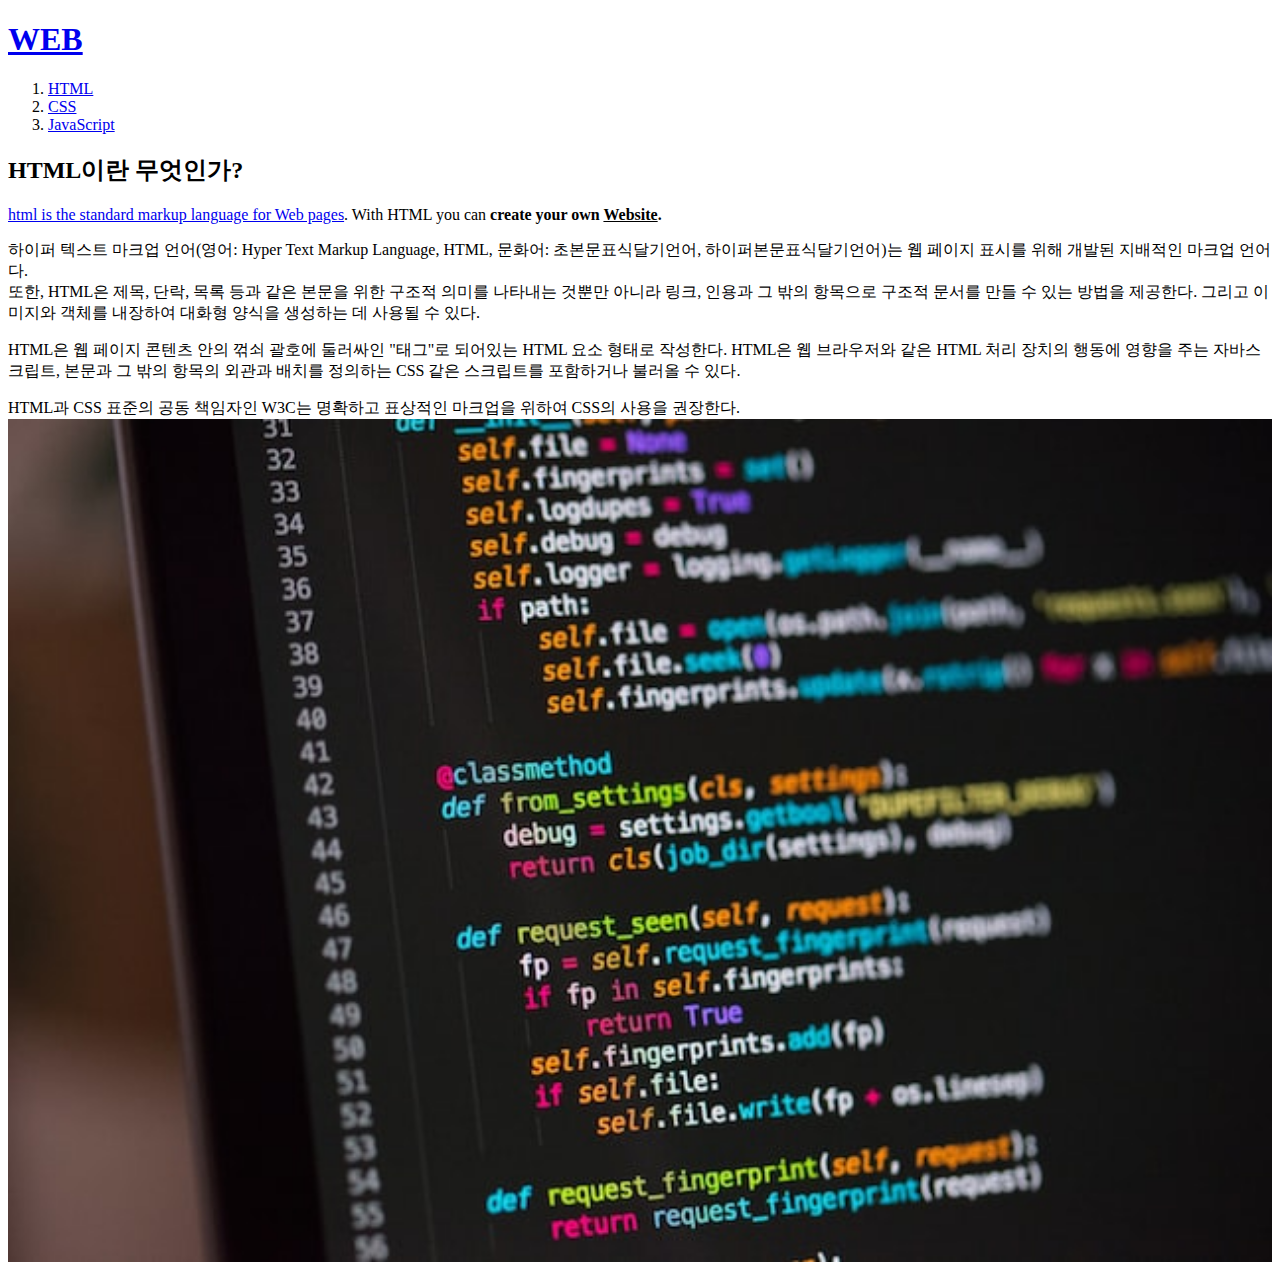
==== 1.html @ ca0828c4 "생활코딩-웹사이트 완성" ====
<!doctype html>
<html>
<head>
<title>WEB1 - HTML</title>
<meta charset="utf-8">
</head>
<body>
  <h1><a href="index.html">WEB</a></h1>
<ol>
  <li><a href="1.html">HTML</a></li>
  <li><a href="2.html">CSS</a></li>
  <li><a href="3.html">JavaScript</a></li>
</ol>
<h2>HTML이란 무엇인가?</h2> <a href="https://www.w3.org/TR/2011/WD-html5-20110405/" target="_blank" title="html5 specification">html is the standard markup language for Web pages</a>. With HTML you can <strong>create your own <u>Website</u>.</strong>
<p>하이퍼 텍스트 마크업 언어(영어: Hyper Text Markup Language, HTML, 문화어: 초본문표식달기언어, 하이퍼본문표식달기언어)는 웹 페이지 표시를 위해 개발된 지배적인 마크업 언어다.
  <br>또한, HTML은 제목, 단락, 목록 등과 같은 본문을 위한 구조적 의미를 나타내는 것뿐만 아니라 링크, 인용과 그 밖의 항목으로 구조적 문서를 만들 수 있는 방법을 제공한다.
  그리고 이미지와 객체를 내장하여 대화형 양식을 생성하는 데 사용될 수 있다. <p>HTML은 웹 페이지 콘텐츠 안의 꺾쇠 괄호에 둘러싸인 "태그"로 되어있는 HTML 요소 형태로 작성한다.
    HTML은 웹 브라우저와 같은 HTML 처리 장치의 행동에 영향을 주는 자바스크립트, 본문과 그 밖의 항목의 외관과 배치를 정의하는 CSS 같은 스크립트를 포함하거나 불러올 수 있다.</p>
    HTML과 CSS 표준의 공동 책임자인 W3C는 명확하고 표상적인 마크업을 위하여 CSS의 사용을 권장한다.
<img src="coding.jpg" width="100%">
</body>
</html>
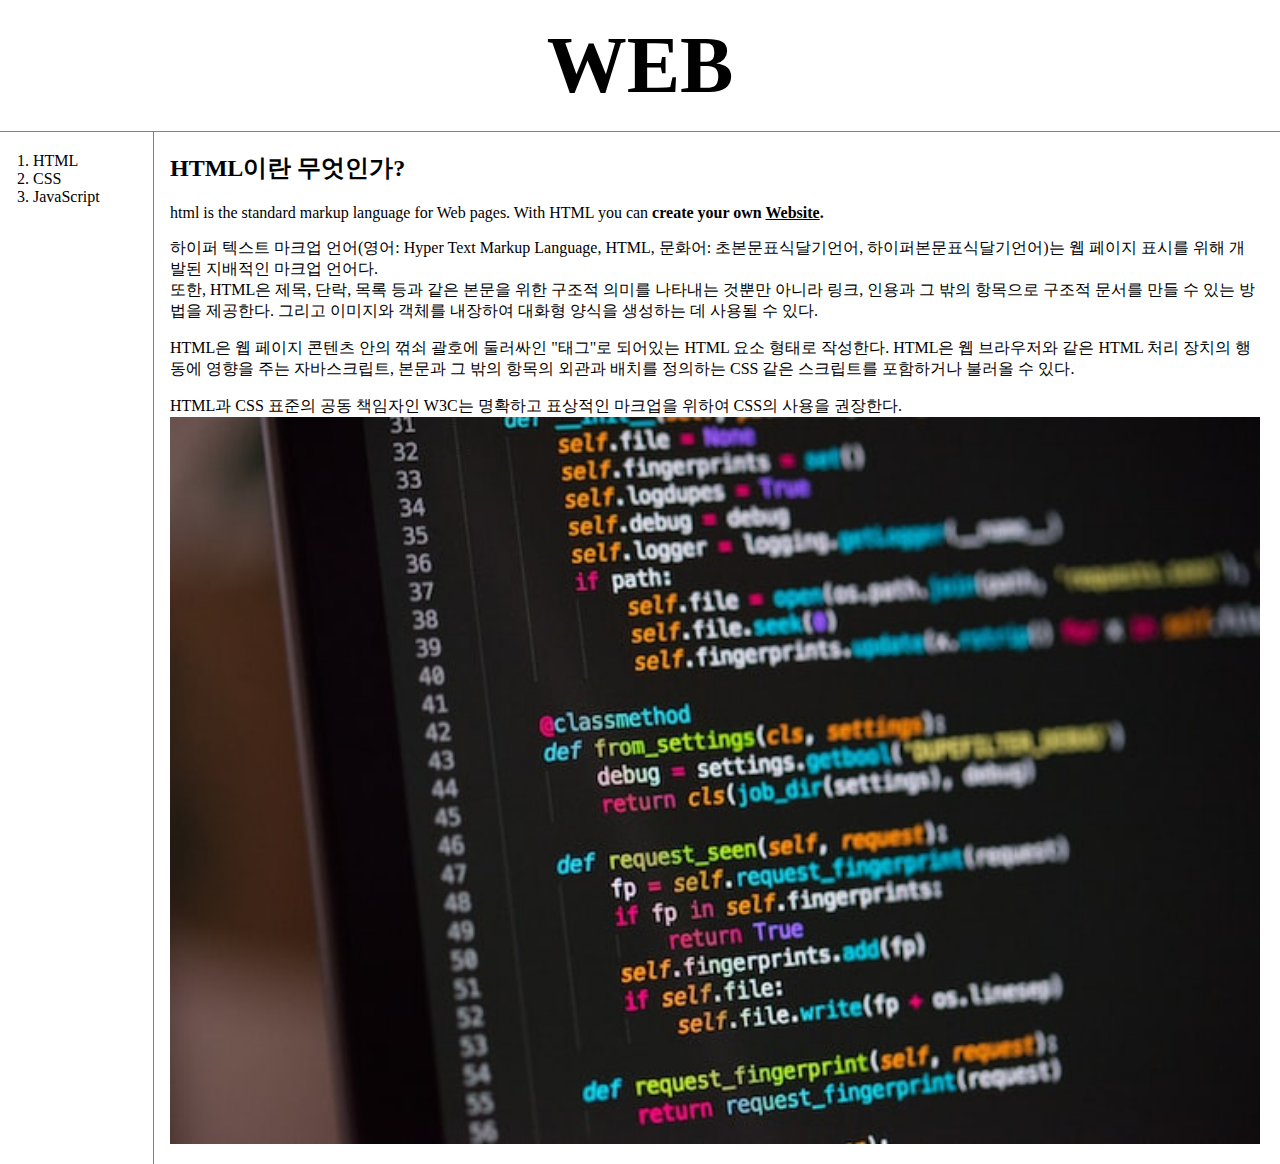
==== commit e658d181: "생활코딩-CSS" ====
--- a/1.html
+++ b/1.html
@@ -1,22 +1,26 @@
-<!doctype html>
 <html>
 <head>
 <title>WEB1 - HTML</title>
 <meta charset="utf-8">
+<link rel="stylesheet" href="style.css">
 </head>
 <body>
   <h1><a href="index.html">WEB</a></h1>
-<ol>
-  <li><a href="1.html">HTML</a></li>
-  <li><a href="2.html">CSS</a></li>
-  <li><a href="3.html">JavaScript</a></li>
-</ol>
-<h2>HTML이란 무엇인가?</h2> <a href="https://www.w3.org/TR/2011/WD-html5-20110405/" target="_blank" title="html5 specification">html is the standard markup language for Web pages</a>. With HTML you can <strong>create your own <u>Website</u>.</strong>
-<p>하이퍼 텍스트 마크업 언어(영어: Hyper Text Markup Language, HTML, 문화어: 초본문표식달기언어, 하이퍼본문표식달기언어)는 웹 페이지 표시를 위해 개발된 지배적인 마크업 언어다.
-  <br>또한, HTML은 제목, 단락, 목록 등과 같은 본문을 위한 구조적 의미를 나타내는 것뿐만 아니라 링크, 인용과 그 밖의 항목으로 구조적 문서를 만들 수 있는 방법을 제공한다.
-  그리고 이미지와 객체를 내장하여 대화형 양식을 생성하는 데 사용될 수 있다. <p>HTML은 웹 페이지 콘텐츠 안의 꺾쇠 괄호에 둘러싸인 "태그"로 되어있는 HTML 요소 형태로 작성한다.
-    HTML은 웹 브라우저와 같은 HTML 처리 장치의 행동에 영향을 주는 자바스크립트, 본문과 그 밖의 항목의 외관과 배치를 정의하는 CSS 같은 스크립트를 포함하거나 불러올 수 있다.</p>
-    HTML과 CSS 표준의 공동 책임자인 W3C는 명확하고 표상적인 마크업을 위하여 CSS의 사용을 권장한다.
-<img src="coding.jpg" width="100%">
+  <div id="grid">
+    <ol>
+      <li><a href="1.html">HTML</a></li>
+      <li><a href="2.html">CSS</a></li>
+      <li><a href="3.html">JavaScript</a></li>
+    </ol>
+    <div id="article">
+      <h2>HTML이란 무엇인가?</h2> <a href="https://www.w3.org/TR/2011/WD-html5-20110405/" target="_blank" title="html5 specification">html is the standard markup language for Web pages</a>. With HTML you can <strong>create your own <u>Website</u>.</strong>
+      <p>하이퍼 텍스트 마크업 언어(영어: Hyper Text Markup Language, HTML, 문화어: 초본문표식달기언어, 하이퍼본문표식달기언어)는 웹 페이지 표시를 위해 개발된 지배적인 마크업 언어다.
+        <br>또한, HTML은 제목, 단락, 목록 등과 같은 본문을 위한 구조적 의미를 나타내는 것뿐만 아니라 링크, 인용과 그 밖의 항목으로 구조적 문서를 만들 수 있는 방법을 제공한다.
+        그리고 이미지와 객체를 내장하여 대화형 양식을 생성하는 데 사용될 수 있다. <p>HTML은 웹 페이지 콘텐츠 안의 꺾쇠 괄호에 둘러싸인 "태그"로 되어있는 HTML 요소 형태로 작성한다.
+          HTML은 웹 브라우저와 같은 HTML 처리 장치의 행동에 영향을 주는 자바스크립트, 본문과 그 밖의 항목의 외관과 배치를 정의하는 CSS 같은 스크립트를 포함하거나 불러올 수 있다.</p>
+          HTML과 CSS 표준의 공동 책임자인 W3C는 명확하고 표상적인 마크업을 위하여 CSS의 사용을 권장한다.
+      <img src="coding.jpg" width="100%">
+    </div>
+  </div>
 </body>
 </html>
--- a/style.css
+++ b/style.css
@@ -0,0 +1,46 @@
+body{
+  margin: 0;
+}
+a{
+  text-decoration: none;
+  color: black;
+}
+h1{
+  font-size: 80px;
+  text-align: center;
+  margin: 0;
+  padding: 20px;
+  border-bottom: 1px solid gray;
+}
+#grid ol{
+  border-right: 1px solid gray;
+  width: 100px;
+  margin: 0;
+  padding: 20px;
+  padding-left: 33px;
+}
+#grid{
+  display: grid;
+  grid-template-columns: 150px 1fr;
+}
+#article{
+  padding: 20px;
+}
+h2{
+  margin-top: 0;
+}
+@media(max-width:800px){
+  h1{
+    font-size: 40px;
+    border-bottom: none;
+  }
+  #grid ol{
+    border-right: none;
+  }
+  #grid{
+    display: block;
+  }
+  #article{
+    font-size: 15px;
+  }
+}
